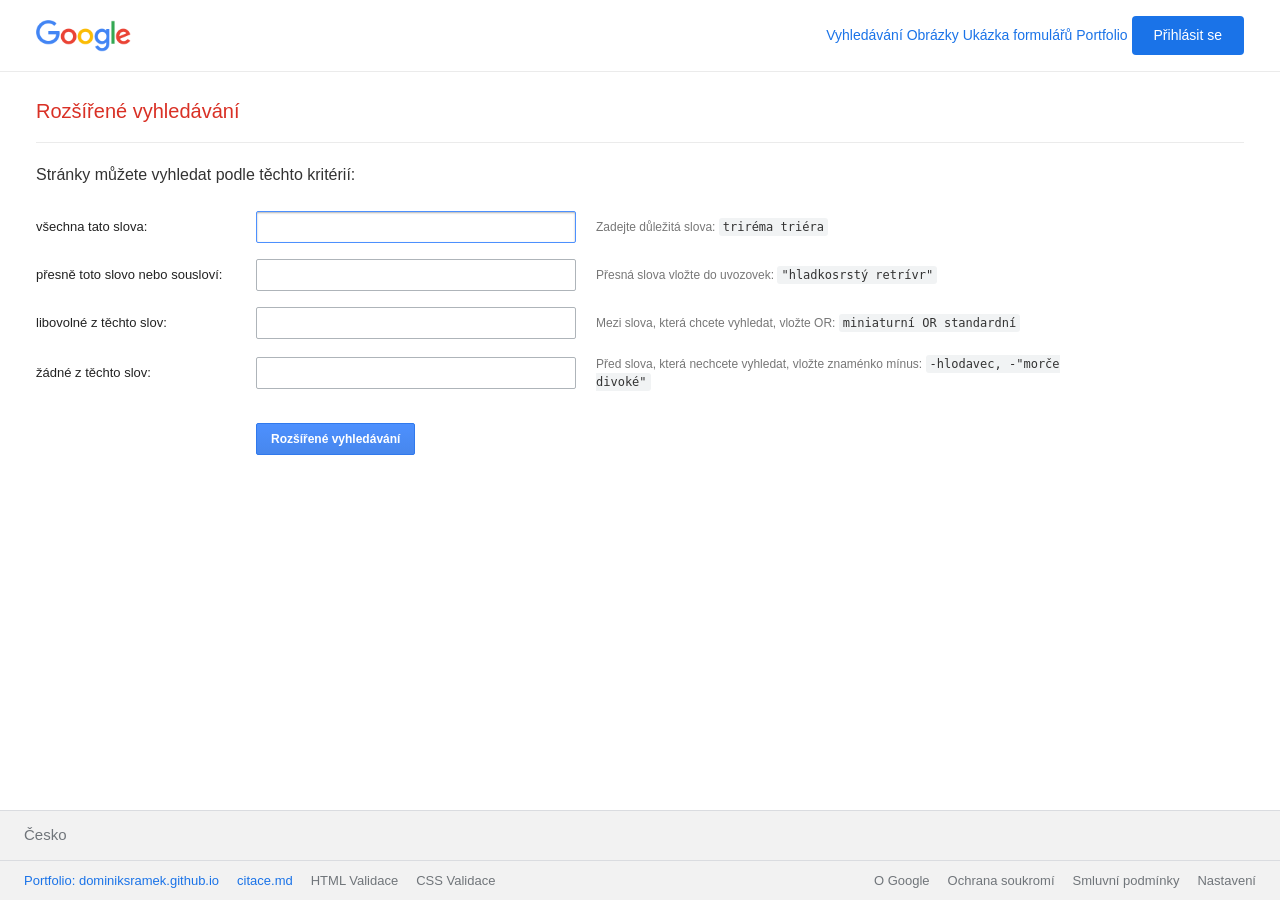
==== advanced.html @ 6399731b "Vytvořena stránka Googlu" ====
<!DOCTYPE html>
<html lang="cs">
<head>
  <meta charset="UTF-8">
  <meta name="viewport" content="width=device-width, initial-scale=1.0">
  <title>Google Rozšířené vyhledávání</title>
  <link rel="icon" type="image/x-icon" href="images/favicon.ico">
  <link rel="stylesheet" href="styles.css">
  <script src="script.js" defer></script>
</head>
<body>
  <!-- Horní navigační lišta ve stylu Google Advanced Search -->
  <header class="adv-header-bar">
    <a href="index.html" class="adv-logo-link" title="Google Domů">
      <img src="images/googlelogo.png" alt="Google" width="92" height="32">
    </a>
    <nav class="google-header-links" aria-label="Navigace stránek">
      <a href="index.html" class="nav-link">Vyhledávání</a>
      <a href="image.html" class="nav-link">Obrázky</a>
      <a href="forms.html" class="nav-link">Ukázka formulářů</a>
      <a href="https://dominiksramek.github.io" class="nav-link" target="_blank" rel="noopener">Portfolio</a>
      <a href="https://accounts.google.com/ServiceLogin?hl=cs" class="btn-signin" target="_blank" rel="noopener">Přihlásit se</a>
    </nav>
  </header>

  <!-- Nadpis stránky v Google červené barvě -->
  <div class="adv-page-title-container">
    <h1 class="adv-page-title">Rozšířené vyhledávání</h1>
  </div>
  <hr class="adv-divider">

  <!-- Hlavní obsah formuláře dle specifikace CS50 -->
  <main class="adv-container">
    <h2 class="adv-section-title">Stránky můžete vyhledat podle těchto kritérií:</h2>

    <form action="https://google.com/search" method="GET" class="adv-form">
      <!-- 1. Všechna tato slova: as_q -->
      <div class="adv-row">
        <div class="adv-label-col">
          <label for="as_q">všechna tato slova:</label>
        </div>
        <div class="adv-input-col">
          <input type="text" id="as_q" name="as_q" class="adv-input" autofocus autocomplete="off">
        </div>
        <div class="adv-help-col">
          Zadejte důležitá slova: <code>triréma triéra</code>
        </div>
      </div>

      <!-- 2. Přesně toto slovo nebo sousloví: as_epq -->
      <div class="adv-row">
        <div class="adv-label-col">
          <label for="as_epq">přesně toto slovo nebo sousloví:</label>
        </div>
        <div class="adv-input-col">
          <input type="text" id="as_epq" name="as_epq" class="adv-input" autocomplete="off">
        </div>
        <div class="adv-help-col">
          Přesná slova vložte do uvozovek: <code>"hladkosrstý retrívr"</code>
        </div>
      </div>

      <!-- 3. Libovolné z těchto slov: as_oq -->
      <div class="adv-row">
        <div class="adv-label-col">
          <label for="as_oq">libovolné z těchto slov:</label>
        </div>
        <div class="adv-input-col">
          <input type="text" id="as_oq" name="as_oq" class="adv-input" autocomplete="off">
        </div>
        <div class="adv-help-col">
          Mezi slova, která chcete vyhledat, vložte OR: <code>miniaturní OR standardní</code>
        </div>
      </div>

      <!-- 4. Žádné z těchto slov: as_eq -->
      <div class="adv-row">
        <div class="adv-label-col">
          <label for="as_eq">žádné z těchto slov:</label>
        </div>
        <div class="adv-input-col">
          <input type="text" id="as_eq" name="as_eq" class="adv-input" autocomplete="off">
        </div>
        <div class="adv-help-col">
          Před slova, která nechcete vyhledat, vložte znaménko mínus: <code>-hlodavec, -"morče divoké"</code>
        </div>
      </div>

      <!-- Modré tlačítko zarovnané doleva podle CS50 specifikace -->
      <div class="adv-button-row">
        <button type="submit" class="btn-adv-blue">Rozšířené vyhledávání</button>
      </div>
    </form>
  </main>

  <!-- Spodní lišta (Patička) -->
  <footer class="google-footer">
    <div class="footer-location">
      <span>Česko</span>
    </div>
    <div class="footer-links-container">
      <div class="footer-links-group">
        <!-- Společné prvky -->
        <a href="https://dominiksramek.github.io" target="_blank" rel="noopener" class="highlight-link" title="Osobní portfolio autora">Portfolio: dominiksramek.github.io</a>
        <a href="citace.md" class="highlight-link" title="Použité zdroje a prompty">citace.md</a>
        <a href="https://validator.w3.org/nu/?doc=https%3A%2F%2Fdominiksramek.github.io%2Fgooglesearch%2Fadvanced.html" target="_blank" rel="noopener" title="W3C Validace HTML pro tuto stránku">HTML Validace</a>
        <a href="https://jigsaw.w3.org/css-validator/validator?uri=https%3A%2F%2Fdominiksramek.github.io%2Fgooglesearch%2Fstyles.css" target="_blank" rel="noopener" title="W3C Validace CSS stylů">CSS Validace</a>
      </div>
      <div class="footer-links-group">
        <a href="https://about.google/?utm_source=google-CZ&amp;utm_medium=referral&amp;utm_campaign=hp-footer" target="_blank" rel="noopener">O Google</a>
        <a href="https://policies.google.com/privacy?hl=cs" target="_blank" rel="noopener">Ochrana soukromí</a>
        <a href="https://policies.google.com/terms?hl=cs" target="_blank" rel="noopener">Smluvní podmínky</a>
        <a href="https://www.google.com/preferences?hl=cs" target="_blank" rel="noopener">Nastavení</a>
      </div>
    </div>
  </footer>
</body>
</html>
---- styles.css ----
/* ==========================================================================
   Google Search Clone - CSS Stylesheet
   Autor: Dominik Šrámek (https://dominiksramek.github.io)
   Projekt: Frontend klon Google vyhledávače (PVA 3.D)
   Popis: Styly věrně napodobující vzhled skutečného vyhledávače Google
   ========================================================================== */

/* --- Reset & Základní nastavení --- */
*, *::before, *::after {
  box-sizing: border-box;
  margin: 0;
  padding: 0;
}

:root {
  --google-blue: #1a73e8;
  --google-blue-hover: #1557b0;
  --google-blue-light: #e8f0fe;
  --google-red: #d93025;
  --google-yellow: #f9ab00;
  --google-green: #1e8e3e;
  --text-primary: #202124;
  --text-secondary: #5f6368;
  --text-subtle: #70757a;
  --bg-primary: #ffffff;
  --bg-footer: #f2f2f2;
  --bg-btn: #f8f9fa;
  --border-light: #dadce0;
  --border-search: #9aa0a6; /* Zvýrazněný rámeček s vysokým kontrastem */
  --shadow-search: 0 1px 6px rgba(32, 33, 36, 0.20); /* Stálý stín pro skvělou viditelnost */
  --shadow-search-hover: 0 2px 8px rgba(32, 33, 36, 0.32);
  --shadow-card: 0 1px 3px rgba(60, 64, 67, 0.15), 0 1px 2px rgba(60, 64, 67, 0.3);
  --font-family: -apple-system, BlinkMacSystemFont, "Segoe UI", Roboto, Helvetica, Arial, sans-serif;
}

html, body {
  height: 100%;
}

body {
  font-family: var(--font-family);
  font-size: 14px;
  line-height: 1.5;
  color: var(--text-primary);
  background-color: var(--bg-primary);
  display: flex;
  flex-direction: column;
  min-height: 100vh;
}

a {
  color: var(--google-blue);
  text-decoration: none;
}

a:hover {
  text-decoration: underline;
}

/* --- Horní lišta (Header) --- */
.google-header {
  position: relative;
  display: flex;
  justify-content: flex-end;
  align-items: center;
  padding: 12px 24px;
  gap: 16px;
  font-size: 13px;
}

.google-header-left {
  margin-right: auto;
  display: flex;
  align-items: center;
  gap: 16px;
}

.google-header a.nav-link {
  color: rgba(0, 0, 0, 0.87);
  text-decoration: none;
  padding: 6px 8px;
  border-radius: 4px;
  transition: color 0.15s ease, background-color 0.15s ease;
}

.google-header a.nav-link:hover {
  text-decoration: underline;
  background-color: rgba(60, 64, 67, 0.04);
}

.google-header a.nav-link.active {
  font-weight: 600;
  color: var(--google-blue);
}

/* Tlačítko Google aplikací (9 teček) */
.header-apps-wrapper {
  position: relative;
}

.header-icon-btn {
  display: inline-flex;
  align-items: center;
  justify-content: center;
  width: 40px;
  height: 40px;
  border-radius: 50%;
  color: var(--text-secondary);
  background: none;
  border: none;
  cursor: pointer;
  text-decoration: none;
  transition: background-color 0.2s ease;
}

.header-icon-btn:hover,
.header-icon-btn:focus {
  background-color: rgba(60, 64, 67, 0.08);
  outline: none;
}

.header-icon-btn svg {
  fill: currentColor;
  width: 20px;
  height: 20px;
}

/* Tlačítko Přihlásit se */
.btn-signin {
  display: inline-flex;
  align-items: center;
  justify-content: center;
  background-color: var(--google-blue);
  color: #ffffff !important;
  font-weight: 500;
  font-size: 14px;
  padding: 9px 22px;
  border-radius: 4px;
  text-decoration: none !important;
  cursor: pointer;
  transition: background-color 0.2s ease, box-shadow 0.2s ease;
}

.btn-signin:hover {
  background-color: var(--google-blue-hover);
  box-shadow: 0 1px 3px rgba(60, 64, 67, 0.3);
}

/* Interaktivní nabídka Google Aplikací (Dropdown Menu) */
.google-apps-dropdown {
  display: none;
  position: absolute;
  top: 54px;
  right: 16px;
  width: 320px;
  background: #ffffff;
  border: 1px solid var(--border-light);
  border-radius: 8px;
  box-shadow: 0 4px 16px rgba(32, 33, 36, 0.28);
  padding: 16px 14px;
  z-index: 1000;
}

.google-apps-dropdown.show {
  display: block;
}

.apps-grid {
  display: grid;
  grid-template-columns: repeat(3, 1fr);
  gap: 12px;
}

.app-item {
  display: flex;
  flex-direction: column;
  align-items: center;
  justify-content: center;
  padding: 10px 4px;
  border-radius: 8px;
  text-decoration: none !important;
  color: var(--text-primary);
  font-size: 12px;
  transition: background-color 0.15s ease;
}

.app-item:hover {
  background-color: #f1f3f4;
}

.app-icon {
  width: 36px;
  height: 36px;
  margin-bottom: 6px;
  display: flex;
  align-items: center;
  justify-content: center;
}

.app-icon svg {
  width: 32px;
  height: 32px;
}

.apps-dropdown-footer {
  margin-top: 14px;
  padding-top: 10px;
  border-top: 1px solid #ebebeb;
  text-align: center;
}

.apps-dropdown-footer a {
  font-size: 13px;
  font-weight: 500;
  color: var(--google-blue);
}

/* --- Hlavní obsah - Vyhledávání (index.html, image.html) --- */
.main-search-container {
  flex: 1;
  display: flex;
  flex-direction: column;
  align-items: center;
  justify-content: center;
  padding: 20px 16px;
  margin-top: -50px;
}

.logo-wrapper {
  margin-bottom: 26px;
  position: relative;
  display: inline-flex;
  flex-direction: column;
  align-items: center;
}

.google-logo {
  max-width: 272px;
  height: auto;
  display: block;
}

.images-subscript {
  position: absolute;
  bottom: 0;
  right: -5px;
  color: #4285f4;
  font-size: 16px;
  font-weight: 500;
  line-height: 1;
}

.search-form {
  width: 100%;
  max-width: 584px;
  display: flex;
  flex-direction: column;
  align-items: center;
}

/* ZVÝRAZNĚNÝ VYHLEDÁVACÍ BAR */
.search-box {
  display: flex;
  align-items: center;
  width: 100%;
  height: 48px;
  padding: 0 16px;
  border: 1.5px solid var(--border-search); /* Zřetelný a jasně ohraničený rámeček */
  border-radius: 24px;
  background-color: #ffffff;
  box-shadow: var(--shadow-search); /* Permanentní stín pro skvělou plasticitu a viditelnost */
  transition: box-shadow 0.2s ease, border-color 0.2s ease;
}

.search-box:hover {
  border-color: #5f6368;
  box-shadow: var(--shadow-search-hover);
}

.search-box:focus-within {
  border-color: transparent;
  box-shadow: 0 2px 10px rgba(32, 33, 36, 0.35);
}

/* Animace zatřesení při odeslání prázdného pole */
@keyframes searchBoxShake {
  0%, 100% { transform: translateX(0); }
  20%, 60% { transform: translateX(-6px); }
  40%, 80% { transform: translateX(6px); }
}

.search-box-pulse {
  border-color: var(--google-red) !important;
  animation: searchBoxShake 0.4s ease;
}

/* Tlačítko lupy vlevo */
.search-icon-btn {
  display: flex;
  align-items: center;
  justify-content: center;
  background: none;
  border: none;
  cursor: pointer;
  padding: 4px;
  margin-right: 8px;
  color: #5f6368; /* Tmavší, dobře viditelná barva */
  border-radius: 50%;
  transition: color 0.15s ease;
}

.search-icon-btn:hover {
  color: var(--google-blue);
}

.search-icon-btn svg {
  width: 20px;
  height: 20px;
  fill: currentColor;
}

.search-input {
  flex: 1;
  height: 100%;
  border: none;
  outline: none;
  background: transparent;
  font-family: inherit;
  font-size: 16px;
  color: var(--text-primary);
}

.search-icons-right {
  display: flex;
  align-items: center;
  gap: 10px;
  margin-left: 10px;
}

.search-action-icon {
  display: flex;
  align-items: center;
  justify-content: center;
  background: none;
  border: none;
  cursor: pointer;
  padding: 6px;
  border-radius: 50%;
  color: var(--text-secondary);
  transition: background-color 0.2s ease, transform 0.15s ease;
}

.search-action-icon:hover {
  background-color: rgba(60, 64, 67, 0.08);
  transform: scale(1.08);
}

.search-action-icon svg {
  width: 24px;
  height: 24px;
}

/* Pulzující stav při aktivním hlasovém vyhledávání */
@keyframes pulseMic {
  0% { transform: scale(1); filter: drop-shadow(0 0 2px rgba(234, 67, 53, 0.5)); }
  50% { transform: scale(1.2); filter: drop-shadow(0 0 8px rgba(234, 67, 53, 0.9)); }
  100% { transform: scale(1); filter: drop-shadow(0 0 2px rgba(234, 67, 53, 0.5)); }
}

.search-action-icon.listening svg {
  animation: pulseMic 1.2s infinite ease-in-out;
}

/* Tlačítka vyhledávání */
.search-buttons {
  margin-top: 26px;
  display: flex;
  justify-content: center;
  gap: 12px;
}

.btn-google {
  background-color: var(--bg-btn);
  border: 1px solid var(--border-light);
  border-radius: 4px;
  color: #3c4043;
  font-family: inherit;
  font-size: 14px;
  font-weight: 500;
  padding: 0 16px;
  height: 38px;
  line-height: 36px;
  cursor: pointer;
  user-select: none;
  transition: border-color 0.15s ease, box-shadow 0.15s ease, color 0.15s ease, background-color 0.15s ease;
}

.btn-google:hover {
  box-shadow: 0 1px 3px rgba(0, 0, 0, 0.15);
  background-color: #f1f3f4;
  border-color: #dadce0;
  color: #202124;
}

.btn-google:focus {
  border-color: var(--google-blue);
  outline: none;
  box-shadow: 0 0 0 2px rgba(26, 115, 232, 0.2);
}

/* Jazyková nabídka */
.language-bar {
  margin-top: 26px;
  font-size: 13px;
  color: var(--text-secondary);
  text-align: center;
}

.language-bar a {
  margin: 0 4px;
}

/* --- Rozšířené vyhledávání (advanced.html) podle specifikace CS50 --- */
.adv-header-bar {
  display: flex;
  justify-content: space-between;
  align-items: center;
  padding: 16px 36px;
  border-bottom: 1px solid #ebebeb;
}

.adv-logo-link {
  display: flex;
  align-items: center;
}

.adv-logo-link img {
  height: 32px;
  width: auto;
}

.adv-page-title-container {
  padding: 24px 36px 16px 36px;
}

.adv-page-title {
  color: var(--google-red);
  font-size: 20px;
  font-weight: 400;
  margin: 0;
}

.adv-divider {
  border: none;
  height: 1px;
  background-color: #ebebeb;
  margin: 0 36px;
}

.adv-container {
  max-width: 1140px;
  padding: 20px 36px 40px 36px;
}

.adv-section-title {
  font-size: 16px;
  font-weight: 500;
  color: #333333;
  margin-bottom: 24px;
}

.adv-form {
  display: flex;
  flex-direction: column;
  gap: 16px;
}

.adv-row {
  display: flex;
  align-items: center;
  font-size: 13px;
}

.adv-label-col {
  width: 220px;
  color: #222222;
  font-size: 13px;
  padding-right: 16px;
}

.adv-input-col {
  width: 320px;
}

.adv-input {
  width: 100%;
  height: 32px;
  padding: 4px 8px;
  border: 1.5px solid #aeb4b9;
  border-radius: 2px;
  font-size: 13px;
  font-family: inherit;
  color: var(--text-primary);
  outline: none;
  transition: border-color 0.2s ease, box-shadow 0.2s ease;
}

.adv-input:focus {
  border-color: #4d90fe;
  box-shadow: inset 0 1px 2px rgba(0, 0, 0, 0.3);
}

.adv-help-col {
  flex: 1;
  padding-left: 20px;
  color: #777777;
  font-size: 12px;
}

.adv-help-col code {
  font-family: monospace;
  background-color: #f1f3f4;
  padding: 2px 4px;
  border-radius: 3px;
  color: #333333;
}

/* Modré tlačítko zarovnané doleva dle CS50 specifikace */
.adv-button-row {
  display: flex;
  margin-top: 16px;
  margin-left: 220px; /* Zarovnání k levému okraji vstupních polí */
}

.btn-adv-blue {
  background-color: #4d90fe;
  background-image: linear-gradient(to bottom, #4d90fe, #4787ed);
  border: 1px solid #3079ed;
  color: #ffffff;
  font-family: inherit;
  font-size: 12px;
  font-weight: 700;
  height: 32px;
  padding: 0 14px;
  border-radius: 2px;
  cursor: pointer;
  text-align: center;
  transition: all 0.2s ease;
}

.btn-adv-blue:hover {
  background-color: #357ae8;
  background-image: linear-gradient(to bottom, #4d90fe, #357ae8);
  border: 1px solid #2f5bb7;
  box-shadow: 0 1px 2px rgba(0, 0, 0, 0.2);
}

.btn-adv-blue:focus {
  border: 1px solid #000000;
  outline: none;
}

/* --- Ukázka formulářových prvků (forms.html) --- */
.forms-page-container {
  max-width: 960px;
  margin: 0 auto;
  padding: 24px 20px 60px 20px;
  flex: 1;
  width: 100%;
}

.forms-hero {
  text-align: center;
  margin-bottom: 24px;
}

.forms-hero h1 {
  font-size: 24px;
  font-weight: 500;
  color: var(--text-primary);
  margin-bottom: 8px;
}

.forms-hero p {
  color: var(--text-secondary);
  font-size: 14px;
}

/* Banner upozornění na nefunkčnost formulářů */
.non-functional-alert {
  background-color: #fef7e0;
  border: 1px solid #f9ab00;
  border-left: 5px solid #d93025;
  border-radius: 6px;
  padding: 16px 20px;
  margin-bottom: 28px;
  display: flex;
  align-items: flex-start;
  gap: 14px;
  box-shadow: 0 1px 3px rgba(0, 0, 0, 0.05);
}

.alert-icon {
  font-size: 24px;
  line-height: 1;
}

.alert-content h2 {
  font-size: 15px;
  font-weight: 600;
  color: #b06000;
  margin-bottom: 4px;
}

.alert-content p {
  font-size: 13px;
  color: #3c4043;
}

/* Karta formuláře ve stylu Google */
.form-card {
  background: #ffffff;
  border: 1px solid var(--border-light);
  border-radius: 8px;
  padding: 24px;
  margin-bottom: 24px;
  box-shadow: var(--shadow-card);
}

.form-card-header {
  display: flex;
  align-items: center;
  justify-content: space-between;
  margin-bottom: 18px;
  padding-bottom: 12px;
  border-bottom: 1px solid #f1f3f4;
}

.form-card-title {
  font-size: 16px;
  font-weight: 600;
  color: var(--text-primary);
  display: flex;
  align-items: center;
  gap: 8px;
}

.badge-disabled {
  background-color: #f1f3f4;
  color: #5f6368;
  font-size: 11px;
  font-weight: 600;
  text-transform: uppercase;
  padding: 3px 8px;
  border-radius: 12px;
  border: 1px solid #dadce0;
  letter-spacing: 0.5px;
}

.form-grid {
  display: grid;
  grid-template-columns: repeat(auto-fit, minmax(260px, 1fr));
  gap: 18px;
}

.form-field {
  display: flex;
  flex-direction: column;
  gap: 6px;
}

.form-field label {
  font-size: 13px;
  font-weight: 500;
  color: var(--text-secondary);
}

.field-hint {
  font-size: 11px;
  color: #80868b;
}

/* Univerzální zašedlý a nefunkční stav pro formuláře */
.disabled-form input,
.disabled-form select,
.disabled-form textarea,
.disabled-form button,
input:disabled,
select:disabled,
textarea:disabled,
button:disabled {
  background-color: #f1f3f4 !important;
  color: #70757a !important;
  border-color: #dadce0 !important;
  cursor: not-allowed !important;
  opacity: 0.75;
}

.form-control-disabled {
  width: 100%;
  height: 38px;
  padding: 8px 12px;
  border: 1px solid #dadce0;
  border-radius: 4px;
  font-size: 14px;
  font-family: inherit;
  transition: all 0.2s ease;
}

textarea.form-control-disabled {
  height: auto;
  min-height: 90px;
  resize: vertical;
}

/* Skupiny checkboxů a radio tlačítek */
.check-radio-group {
  display: flex;
  flex-direction: column;
  gap: 10px;
  padding: 6px 0;
}

.check-radio-item {
  display: flex;
  align-items: center;
  gap: 10px;
  cursor: not-allowed;
  user-select: none;
}

.check-radio-item input[type="checkbox"],
.check-radio-item input[type="radio"] {
  width: 18px;
  height: 18px;
  accent-color: var(--google-blue);
  cursor: not-allowed;
}

.check-radio-item label {
  font-size: 13px;
  color: #5f6368;
  cursor: not-allowed;
}

/* Skupina tlačítek */
.button-demo-group {
  display: flex;
  flex-wrap: wrap;
  gap: 12px;
  align-items: center;
}

.btn-demo {
  padding: 8px 18px;
  font-size: 13px;
  font-weight: 500;
  border-radius: 4px;
  border: 1px solid transparent;
  cursor: not-allowed;
  display: inline-flex;
  align-items: center;
  gap: 6px;
}

.btn-demo-primary {
  background-color: var(--google-blue);
  color: #ffffff;
}

.btn-demo-secondary {
  background-color: #ffffff;
  border-color: #dadce0;
  color: var(--google-blue);
}

.btn-demo-danger {
  background-color: var(--google-red);
  color: #ffffff;
}

/* --- Spodní lišta (Patička - Footer) --- */
.google-footer {
  margin-top: auto;
  background-color: var(--bg-footer);
  font-size: 14px;
  color: var(--text-subtle);
  border-top: 1px solid #dadce0;
}

.footer-location {
  padding: 13px 24px;
  border-bottom: 1px solid #dadce0;
  font-size: 15px;
  display: flex;
  align-items: center;
  justify-content: space-between;
}

.footer-location-sub {
  font-size: 12px;
  color: var(--text-secondary);
}

.footer-links-container {
  display: flex;
  flex-wrap: wrap;
  justify-content: space-between;
  padding: 10px 24px;
  gap: 12px;
}

.footer-links-group {
  display: flex;
  flex-wrap: wrap;
  gap: 18px;
  align-items: center;
}

.footer-links-group a {
  color: var(--text-subtle);
  text-decoration: none;
  font-size: 13px;
  transition: color 0.15s ease;
}

.footer-links-group a:hover {
  color: var(--text-primary);
  text-decoration: underline;
}

.footer-links-group a.highlight-link {
  color: var(--google-blue);
  font-weight: 500;
}

.footer-links-group a.highlight-link:hover {
  color: var(--google-blue-hover);
}

/* --- Responzivní design pro menší obrazovky --- */
@media (max-width: 768px) {
  .adv-row {
    flex-direction: column;
    align-items: flex-start;
    gap: 6px;
  }

  .adv-label-col {
    width: 100%;
  }

  .adv-input-col {
    width: 100%;
  }

  .adv-help-col {
    padding-left: 0;
    margin-top: 4px;
  }

  .adv-button-row {
    margin-left: 0;
  }

  .footer-links-container {
    flex-direction: column;
    align-items: center;
    text-align: center;
    gap: 14px;
  }

  .footer-links-group {
    justify-content: center;
  }
}

@media (max-width: 480px) {
  .google-header {
    padding: 10px 14px;
    gap: 8px;
  }

  .search-buttons {
    flex-direction: column;
    width: 100%;
    max-width: 280px;
  }

  .btn-google {
    width: 100%;
  }
}
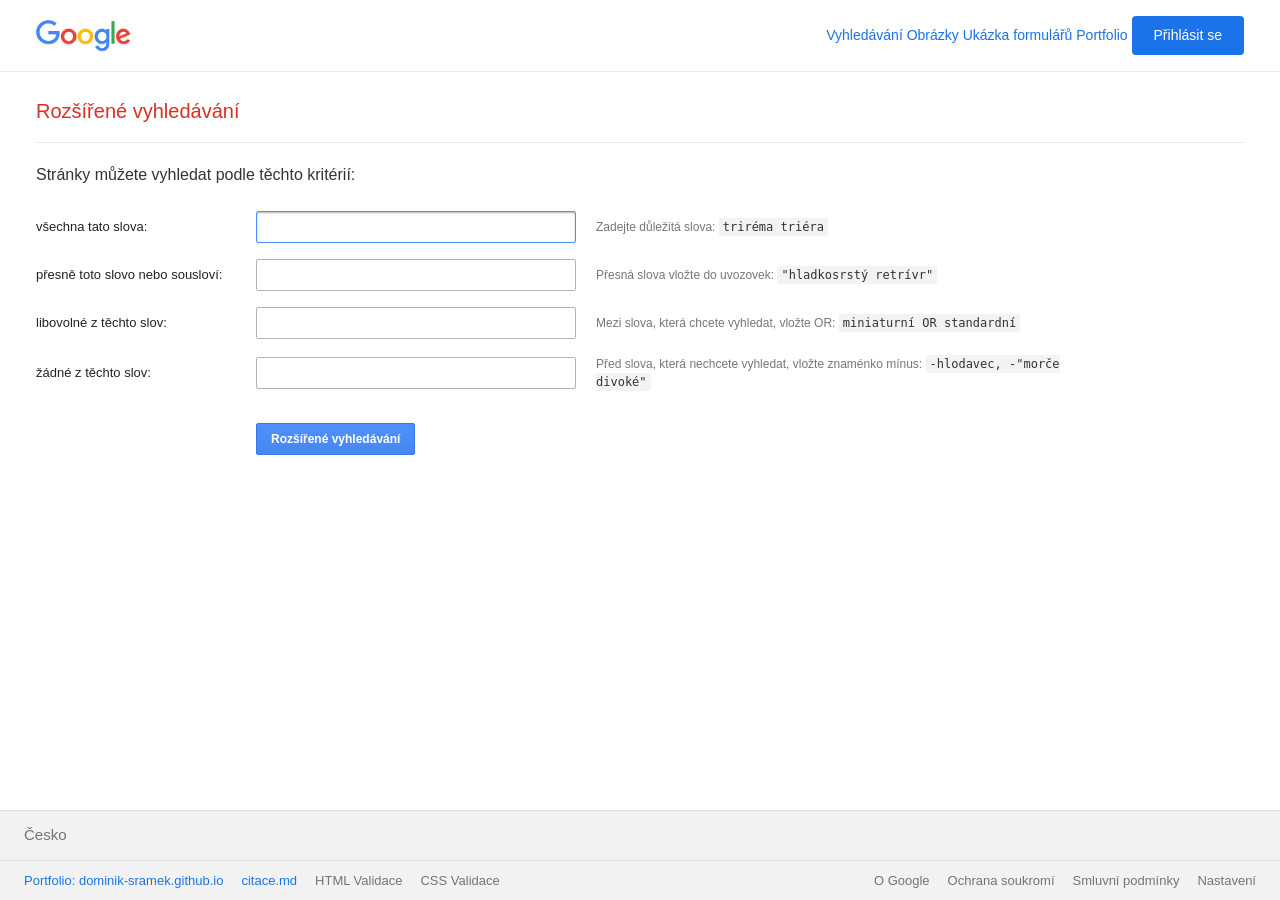
==== commit 25758bc9: "Opraven Odkaz na portfolio" ====
--- a/advanced.html
+++ b/advanced.html
@@ -18,7 +18,7 @@
       <a href="index.html" class="nav-link">Vyhledávání</a>
       <a href="image.html" class="nav-link">Obrázky</a>
       <a href="forms.html" class="nav-link">Ukázka formulářů</a>
-      <a href="https://dominiksramek.github.io" class="nav-link" target="_blank" rel="noopener">Portfolio</a>
+      <a href="https://dominik-sramek.github.io" class="nav-link" target="_blank" rel="noopener">Portfolio</a>
       <a href="https://accounts.google.com/ServiceLogin?hl=cs" class="btn-signin" target="_blank" rel="noopener">Přihlásit se</a>
     </nav>
   </header>
@@ -101,10 +101,10 @@
     <div class="footer-links-container">
       <div class="footer-links-group">
         <!-- Společné prvky -->
-        <a href="https://dominiksramek.github.io" target="_blank" rel="noopener" class="highlight-link" title="Osobní portfolio autora">Portfolio: dominiksramek.github.io</a>
+        <a href="https://dominik-sramek.github.io" target="_blank" rel="noopener" class="highlight-link" title="Osobní portfolio autora">Portfolio: dominik-sramek.github.io</a>
         <a href="citace.md" class="highlight-link" title="Použité zdroje a prompty">citace.md</a>
-        <a href="https://validator.w3.org/nu/?doc=https%3A%2F%2Fdominiksramek.github.io%2Fgooglesearch%2Fadvanced.html" target="_blank" rel="noopener" title="W3C Validace HTML pro tuto stránku">HTML Validace</a>
-        <a href="https://jigsaw.w3.org/css-validator/validator?uri=https%3A%2F%2Fdominiksramek.github.io%2Fgooglesearch%2Fstyles.css" target="_blank" rel="noopener" title="W3C Validace CSS stylů">CSS Validace</a>
+        <a href="https://validator.w3.org/nu/?doc=https%3A%2F%2Fdominik-sramek.github.io%2Fgooglesearch%2Fadvanced.html" target="_blank" rel="noopener" title="W3C Validace HTML pro tuto stránku">HTML Validace</a>
+        <a href="https://jigsaw.w3.org/css-validator/validator?uri=https%3A%2F%2Fdominik-sramek.github.io%2Fgooglesearch%2Fstyles.css" target="_blank" rel="noopener" title="W3C Validace CSS stylů">CSS Validace</a>
       </div>
       <div class="footer-links-group">
         <a href="https://about.google/?utm_source=google-CZ&amp;utm_medium=referral&amp;utm_campaign=hp-footer" target="_blank" rel="noopener">O Google</a>
--- a/styles.css
+++ b/styles.css
@@ -1,6 +1,6 @@
 /* ==========================================================================
    Google Search Clone - CSS Stylesheet
-   Autor: Dominik Šrámek (https://dominiksramek.github.io)
+   Autor: Dominik Šrámek (https://dominik-sramek.github.io)
    Projekt: Frontend klon Google vyhledávače (PVA 3.D)
    Popis: Styly věrně napodobující vzhled skutečného vyhledávače Google
    ========================================================================== */
